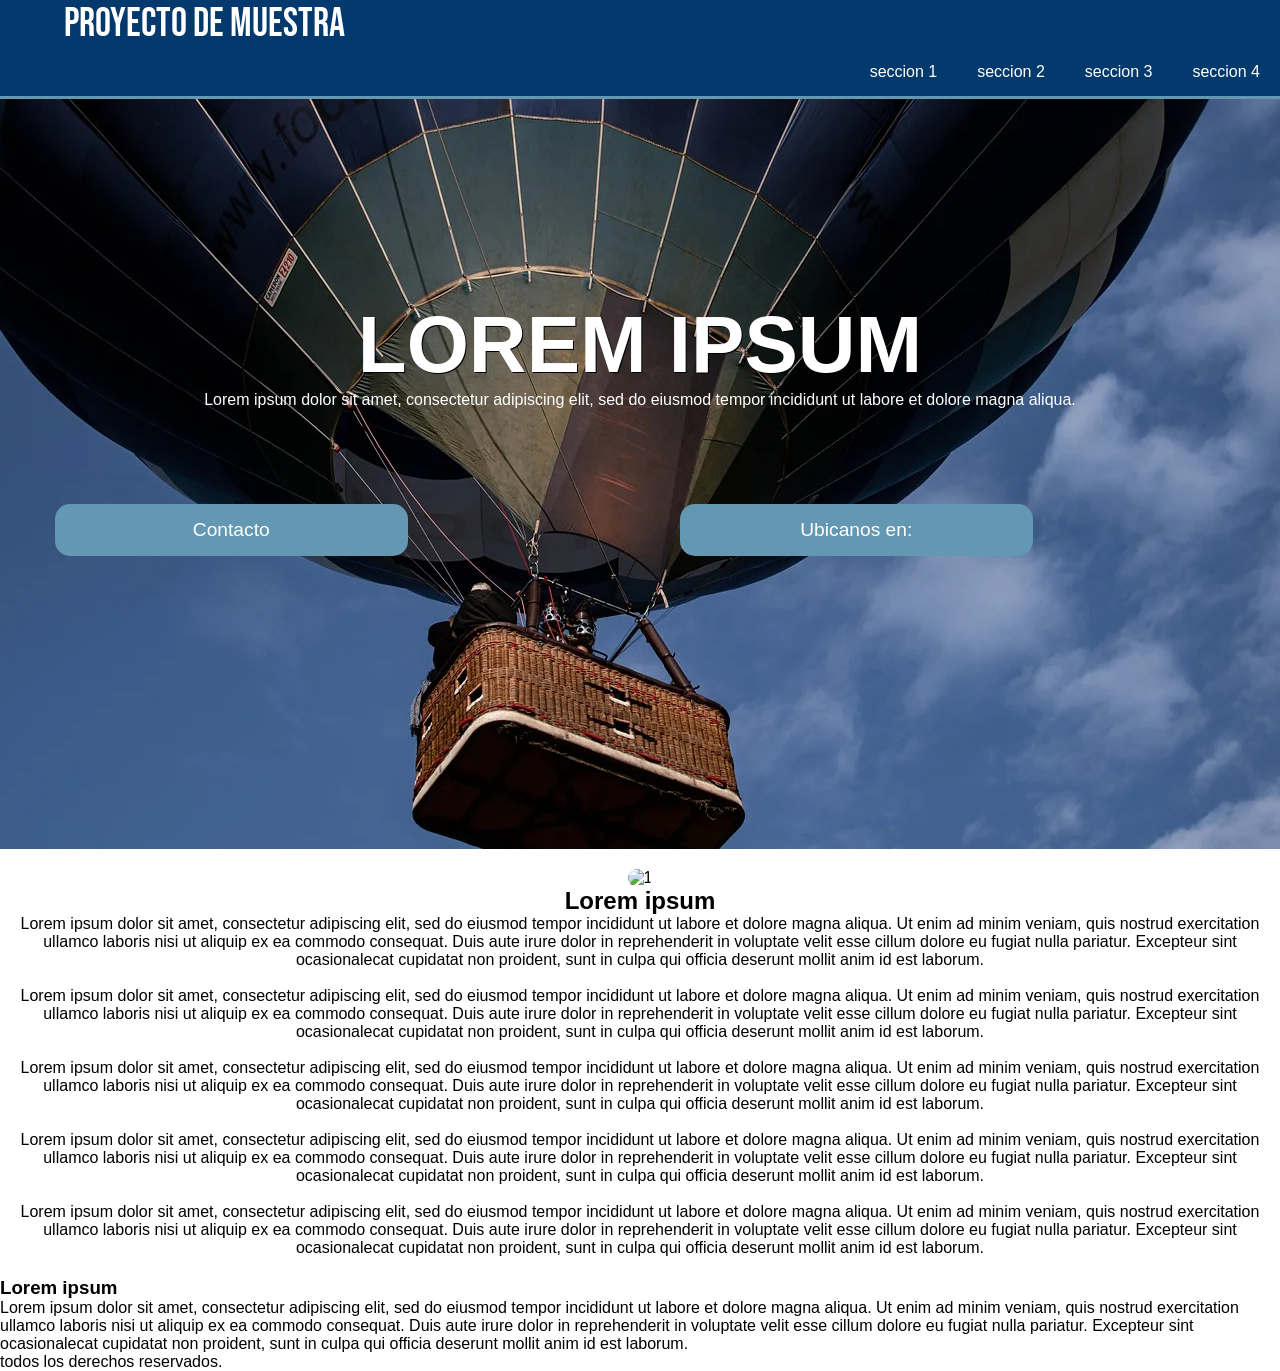
==== index.html @ 07036539 "Add files via upload Solo página principal sin modificación en el artículo ...solo el header y el ca" ====
<!DOCTYPE html>
<html lang="es">
<head>
		<meta charset="utf-8">
		<meta name="description" content="base de proyecto de muestra">
	 <meta name="keywords" content="muestra, proyecto, base">
  	<meta name="author" content="Alexis Patricio Morales Hernández">
				<title>Proyecto de Muestra | inicio</title>
				<link rel="stylesheet" href="style.css">
</head>
<link rel="preconnect" href="https://fonts.gstatic.com">
<link href="https://fonts.googleapis.com/css2?family=Anton&display=swap" rel="stylesheet">
<link rel="preconnect" href="https://fonts.gstatic.com">
<link href="https://fonts.googleapis.com/css2?family=Fascinate&display=swap" rel="stylesheet">
<link rel="preconnect" href="https://fonts.gstatic.com">
<link href="https://fonts.googleapis.com/css2?family=Bebas+Neue&display=swap" rel="stylesheet">
   <header>
   				<section class="header">
   				
   				<input type="checkbox" id="menu">
<label for="menu"><img src="menu.png" alt=""></label>
       <span> Proyecto de muestra </span>
   				<nav class="contenedor">
       				<ul>
       						<li><a href="">seccion 1</a></li>
       						<li><a href="">seccion 2</a></li>
       						<li><a href="">seccion 3</a></li>
       						<li><a href="">seccion 4</a></li>
       				</ul>
       </nav>
       
   				</section>
   				<section id="portada">
												<h1> LOREM IPSUM </h1>
														<p class="portada">
Lorem ipsum dolor sit amet, consectetur adipiscing elit, sed do eiusmod tempor incididunt ut labore et dolore magna aliqua.
						            </p>
						            <div>
						            				<p class="izquierda">
	<buton><a href="#">Contacto</a></buton>
	                         </p>
	                         <p class="derecha">
	<buton><a href="#">Ubicanos en:</a></buton>
	                         </p>
	                    </div>
					</section>
   </header>
<body>
		   <section id="cuerpo">
		   				<div class="carousel">
		   								<ul>
<li><img src="imagen/1.jpg" alt="1"></li>
<li><img src="imagen/2.jpg" alt="2"></li>
<li><img src="imagen/3.jpg" alt="3"></li>
<li><img src="imagen/4.jpg" alt="4"></li>
<!--<li><img src="imagen/5.jpg" alt="5"></li> -->
		   								</ul>
		   				</div>
								<h2>Lorem ipsum</h2>
								
								<article>
												<p>
Lorem ipsum dolor sit amet, consectetur adipiscing elit, sed do eiusmod tempor incididunt ut labore et dolore magna aliqua. Ut enim ad minim veniam, quis nostrud exercitation ullamco laboris nisi ut aliquip ex ea commodo consequat. Duis aute irure dolor in reprehenderit in voluptate velit esse cillum dolore eu fugiat nulla pariatur. Excepteur sint ocasionalecat cupidatat non proident, sunt in culpa qui officia deserunt mollit anim id est laborum. 
												</p>
												<br/>
												<p>
Lorem ipsum dolor sit amet, consectetur adipiscing elit, sed do eiusmod tempor incididunt ut labore et dolore magna aliqua. Ut enim ad minim veniam, quis nostrud exercitation ullamco laboris nisi ut aliquip ex ea commodo consequat. Duis aute irure dolor in reprehenderit in voluptate velit esse cillum dolore eu fugiat nulla pariatur. Excepteur sint ocasionalecat cupidatat non proident, sunt in culpa qui officia deserunt mollit anim id est laborum. 
												</p>
												<br/>
												<p>
Lorem ipsum dolor sit amet, consectetur adipiscing elit, sed do eiusmod tempor incididunt ut labore et dolore magna aliqua. Ut enim ad minim veniam, quis nostrud exercitation ullamco laboris nisi ut aliquip ex ea commodo consequat. Duis aute irure dolor in reprehenderit in voluptate velit esse cillum dolore eu fugiat nulla pariatur. Excepteur sint ocasionalecat cupidatat non proident, sunt in culpa qui officia deserunt mollit anim id est laborum. 															
												</p>
												<br/>
												<p>
Lorem ipsum dolor sit amet, consectetur adipiscing elit, sed do eiusmod tempor incididunt ut labore et dolore magna aliqua. Ut enim ad minim veniam, quis nostrud exercitation ullamco laboris nisi ut aliquip ex ea commodo consequat. Duis aute irure dolor in reprehenderit in voluptate velit esse cillum dolore eu fugiat nulla pariatur. Excepteur sint ocasionalecat cupidatat non proident, sunt in culpa qui officia deserunt mollit anim id est laborum. 										
                   </p>	
                   <br/>
                   <p>
Lorem ipsum dolor sit amet, consectetur adipiscing elit, sed do eiusmod tempor incididunt ut labore et dolore magna aliqua. Ut enim ad minim veniam, quis nostrud exercitation ullamco laboris nisi ut aliquip ex ea commodo consequat. Duis aute irure dolor in reprehenderit in voluptate velit esse cillum dolore eu fugiat nulla pariatur. Excepteur sint ocasionalecat cupidatat non proident, sunt in culpa qui officia deserunt mollit anim id est laborum. 										
                   </p>	
								</article>
				</section>
				<section>
								<aside>
												<h3>Lorem ipsum</h3>
												<p>
Lorem ipsum dolor sit amet, consectetur adipiscing elit, sed do eiusmod tempor incididunt ut labore et dolore magna aliqua. Ut enim ad minim veniam, quis nostrud exercitation ullamco laboris nisi ut aliquip ex ea commodo consequat. Duis aute irure dolor in reprehenderit in voluptate velit esse cillum dolore eu fugiat nulla pariatur. Excepteur sint ocasionalecat cupidatat non proident, sunt in culpa qui officia deserunt mollit anim id est laborum. 										
                   </p>	
								</aside>
				</section>
				<foother>
								todos los derechos reservados.
				</foother>
</body>
</html>
---- style.css ----
html{
				font-family:arial;
				font-size:16px;
}
*{
				margin:0;
				padding: 0;
}
header{
				width: 100%;
			 
}
.header{
      width: 100%;
				background: #03396c;
				position:sticky;
				top:0;
				border-bottom:3px solid  #6497b1;
}

header .header span{
				font-size: 250%;
				font-family: 'Bebas Neue', cursive;
				text-align:center;
				padding: 2% 5%;
				height: 10%;
				color: #fff;
			
	    display:inline;
}
#portada{
     background: relative;
			background-image: url('fondo.webp');
			background-size: cover;
			height: 750px;
}
#portada h1{
				color: #fff;
				text-align: center;
				text-shadow:1px 1px 0px #000;
				font-size: 500%;
				padding-top: 200px;
}
.portada{
				color: #fff;
				text-align: center;
}

#portada div{
      background: ;
				height: 150px;
				padding: 60px 0 0 30px;
				display:block;
				box-align:center;
				margin-top: 30px;
}
#portada a{
				background: #6497b1;
				padding: 15px 20px;
				margin: 5px 25px;
				color: #fff;
				font-size: 120%;
				text-align: center;
				border-radius: 15px;
				width: 50%;
			 display:inline-block;
			 text-decoration:none;
}
#portada a:hover{
				background: rgba(0,0,9,.3);
				
}

.izquierda{
      width: 50%;
				float:left;
}
.derecha{
				float:right;
				width: 50%;
}

#cuerpo{
				padding: 20px;
				text-align:center;
}
.carousel{
				width: 95%;
				margin: auto;
				overflow:hidden;
				max-height: 400px;
				max-width: 500px;
				
}
.carousel ul{
      display: flex;
				padding: 0;
				width: 400%;
				
				animation: cambio 15s infinite alternate;
				
}
.carousel li{
				 list-style:none;
				 width: 100%;
}

.carousel img{
				width: 100%;
				border-radius: 10px;
}

@keyframes cambio {
				
				0%{margin-left: 0;}
				20%{margin-left: 0;}
				
				25%{margin-left: -100%;}
				45%{margin-left: -100%;}
				
				50%{margin-left: -200%;}
				75%{margin-left: -200%;}
				
				80%{margin-left: -300%;}
				100%{margin-left: -300%;}
}

header label img{
				max-height: 30px;
				max-width: 30px;
}
header{
				background: #03396c;
}
#menu{
				display:none;
}
header label {
				display:none;
				width: 30px;
				height: 30px;
				padding: 10px;
				border-right:2px solid #fff;
}
header label:hover {
				cursor: pointer;
				background: rgba(0,0,0,.3);
}

.contenedor ul{
				padding: 0;
				margin: 0;
				list-style:none;
				display:flex;
				justify-content:flex-end;
}
.contenedor ul li:hover{
				background: rgba(0,0,0,.3);
}
.contenedor ul li a {
				display:flex;
				padding: 15px 20px;
				color: #fff;
				text-decoration:none;
}

@media (max-width: 780px){
				header label{
								display:inline-block;
				}
				.contenedor{
								position:absolute;
								background: #03396c;
								width: 70%;
								margin-left: -80%;
								transition:all 0.5s;
				}
				.contenedor ul{
								flex-direction:column;
				}
				.contenedor li{
								border-top:3px solid #fff ;
				}
				
				#menu:checked ~ .contenedor{
								margin-left: 0%;
				}

}
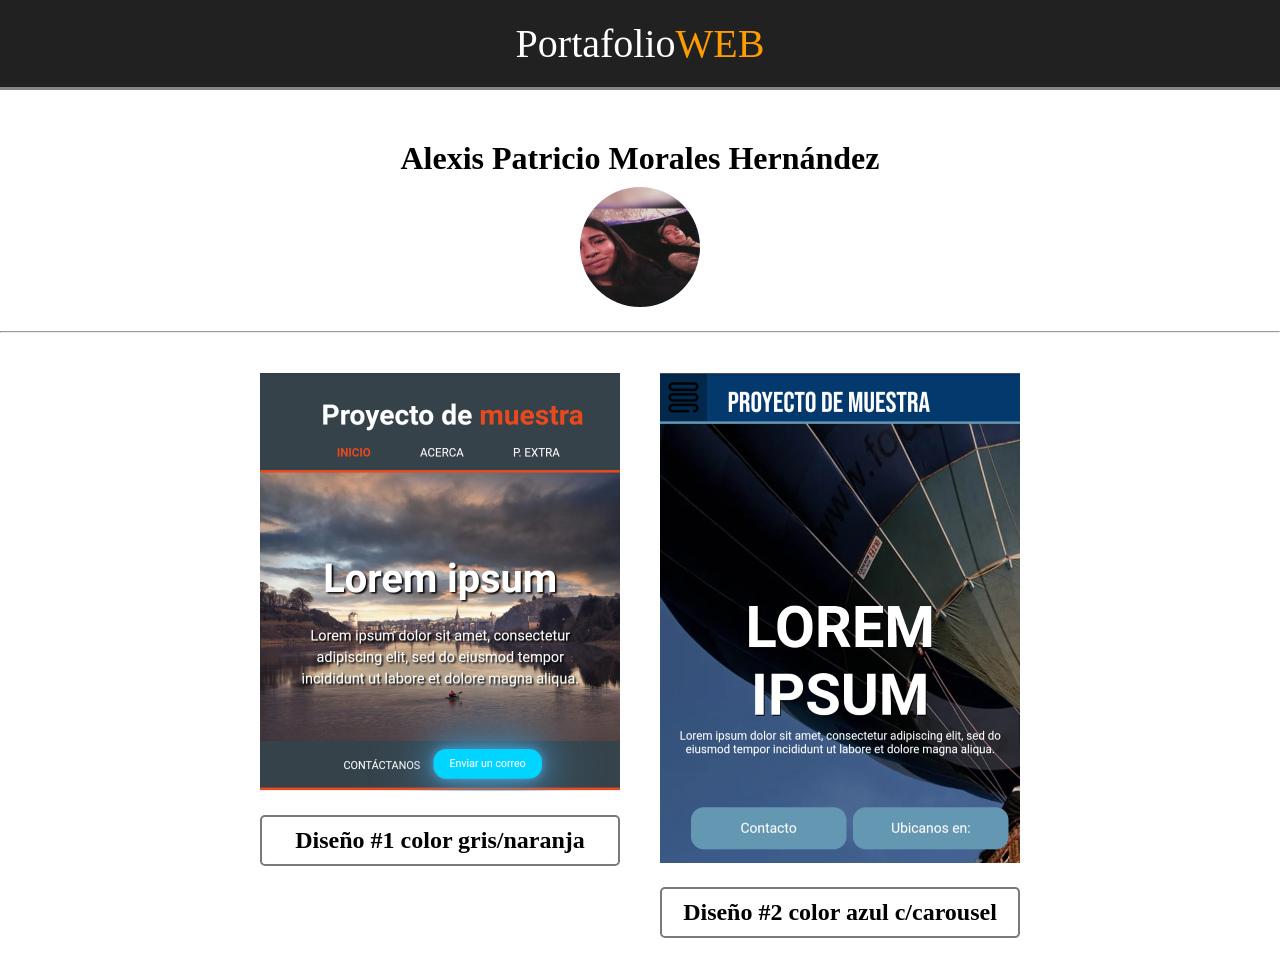
==== commit 30701154: "Add files via upload Carga de portafolio con 2 ejemplos" ====
--- a/index.html
+++ b/index.html
@@ -1,95 +1,41 @@
 <!DOCTYPE html>
 <html lang="es">
 <head>
-		<meta charset="utf-8">
-		<meta name="description" content="base de proyecto de muestra">
-	 <meta name="keywords" content="muestra, proyecto, base">
-  	<meta name="author" content="Alexis Patricio Morales Hernández">
-				<title>Proyecto de Muestra | inicio</title>
-				<link rel="stylesheet" href="style.css">
+				<meta charsert="utf-8>"
+				<meta name="descrition" content="portafolio de proyectos de paginas web">
+				<meta name="author" content="Alexis Patricio Morales Hernández">
+				<title>Portafolio | Alexis</title>
+				<link rel="stylesheet" href="style_portafolio.css">
 </head>
-<link rel="preconnect" href="https://fonts.gstatic.com">
-<link href="https://fonts.googleapis.com/css2?family=Anton&display=swap" rel="stylesheet">
-<link rel="preconnect" href="https://fonts.gstatic.com">
-<link href="https://fonts.googleapis.com/css2?family=Fascinate&display=swap" rel="stylesheet">
-<link rel="preconnect" href="https://fonts.gstatic.com">
-<link href="https://fonts.googleapis.com/css2?family=Bebas+Neue&display=swap" rel="stylesheet">
-   <header>
-   				<section class="header">
-   				
-   				<input type="checkbox" id="menu">
-<label for="menu"><img src="menu.png" alt=""></label>
-       <span> Proyecto de muestra </span>
-   				<nav class="contenedor">
+<body>
+				<header>
+
+
+<input type="checkbox" id="menu" >
+<label for="menu"><img src="menu4.png" alt=""></label>
+<span class="tittle">Portafolio <span class="web">WEB</span></span>
+
+       <nav class="contenedor">
        				<ul>
-       						<li><a href="">seccion 1</a></li>
-       						<li><a href="">seccion 2</a></li>
-       						<li><a href="">seccion 3</a></li>
-       						<li><a href="">seccion 4</a></li>
-       				</ul>
-       </nav>
-       
-   				</section>
-   				<section id="portada">
-												<h1> LOREM IPSUM </h1>
-														<p class="portada">
-Lorem ipsum dolor sit amet, consectetur adipiscing elit, sed do eiusmod tempor incididunt ut labore et dolore magna aliqua.
-						            </p>
-						            <div>
-						            				<p class="izquierda">
-	<buton><a href="#">Contacto</a></buton>
-	                         </p>
-	                         <p class="derecha">
-	<buton><a href="#">Ubicanos en:</a></buton>
-	                         </p>
-	                    </div>
-					</section>
-   </header>
-<body>
-		   <section id="cuerpo">
-		   				<div class="carousel">
-		   								<ul>
-<li><img src="imagen/1.jpg" alt="1"></li>
-<li><img src="imagen/2.jpg" alt="2"></li>
-<li><img src="imagen/3.jpg" alt="3"></li>
-<li><img src="imagen/4.jpg" alt="4"></li>
-<!--<li><img src="imagen/5.jpg" alt="5"></li> -->
-		   								</ul>
-		   				</div>
-								<h2>Lorem ipsum</h2>
+		<li><a href="index1.html">Proyecto 1</a></li>
+		<li><a href="index2.html">Proyecto 2</a></li>
+		<li><a href="#">Proyecto 3</a></li>
+									</ul>
+								</nav>
+				</header>
+				<main>
+								<div class="nombre">
+					<h1>Alexis Patricio Morales Hernández</h1>
+					 <div class="img"><img src="portada1.jpg" alt="foto de perfil"></div>
+					    </div>
+					    <hr/>
+					    <section class="proyectos">
+<div class="links"><a href="index1.html"><img src="proyecto1.png" alt="proyecto 1"><h2>Diseño #1 color gris/naranja</h2></a></div>
+<div class="links"><a href="index2.html"><img src="proyecto2.png" alt="proyecto 2"><h2>Diseño #2 color azul c/carousel</h2></a></div>
+					    </section>
+				</main>
+				<foother>
 								
-								<article>
-												<p>
-Lorem ipsum dolor sit amet, consectetur adipiscing elit, sed do eiusmod tempor incididunt ut labore et dolore magna aliqua. Ut enim ad minim veniam, quis nostrud exercitation ullamco laboris nisi ut aliquip ex ea commodo consequat. Duis aute irure dolor in reprehenderit in voluptate velit esse cillum dolore eu fugiat nulla pariatur. Excepteur sint ocasionalecat cupidatat non proident, sunt in culpa qui officia deserunt mollit anim id est laborum. 
-												</p>
-												<br/>
-												<p>
-Lorem ipsum dolor sit amet, consectetur adipiscing elit, sed do eiusmod tempor incididunt ut labore et dolore magna aliqua. Ut enim ad minim veniam, quis nostrud exercitation ullamco laboris nisi ut aliquip ex ea commodo consequat. Duis aute irure dolor in reprehenderit in voluptate velit esse cillum dolore eu fugiat nulla pariatur. Excepteur sint ocasionalecat cupidatat non proident, sunt in culpa qui officia deserunt mollit anim id est laborum. 
-												</p>
-												<br/>
-												<p>
-Lorem ipsum dolor sit amet, consectetur adipiscing elit, sed do eiusmod tempor incididunt ut labore et dolore magna aliqua. Ut enim ad minim veniam, quis nostrud exercitation ullamco laboris nisi ut aliquip ex ea commodo consequat. Duis aute irure dolor in reprehenderit in voluptate velit esse cillum dolore eu fugiat nulla pariatur. Excepteur sint ocasionalecat cupidatat non proident, sunt in culpa qui officia deserunt mollit anim id est laborum. 															
-												</p>
-												<br/>
-												<p>
-Lorem ipsum dolor sit amet, consectetur adipiscing elit, sed do eiusmod tempor incididunt ut labore et dolore magna aliqua. Ut enim ad minim veniam, quis nostrud exercitation ullamco laboris nisi ut aliquip ex ea commodo consequat. Duis aute irure dolor in reprehenderit in voluptate velit esse cillum dolore eu fugiat nulla pariatur. Excepteur sint ocasionalecat cupidatat non proident, sunt in culpa qui officia deserunt mollit anim id est laborum. 										
-                   </p>	
-                   <br/>
-                   <p>
-Lorem ipsum dolor sit amet, consectetur adipiscing elit, sed do eiusmod tempor incididunt ut labore et dolore magna aliqua. Ut enim ad minim veniam, quis nostrud exercitation ullamco laboris nisi ut aliquip ex ea commodo consequat. Duis aute irure dolor in reprehenderit in voluptate velit esse cillum dolore eu fugiat nulla pariatur. Excepteur sint ocasionalecat cupidatat non proident, sunt in culpa qui officia deserunt mollit anim id est laborum. 										
-                   </p>	
-								</article>
-				</section>
-				<section>
-								<aside>
-												<h3>Lorem ipsum</h3>
-												<p>
-Lorem ipsum dolor sit amet, consectetur adipiscing elit, sed do eiusmod tempor incididunt ut labore et dolore magna aliqua. Ut enim ad minim veniam, quis nostrud exercitation ullamco laboris nisi ut aliquip ex ea commodo consequat. Duis aute irure dolor in reprehenderit in voluptate velit esse cillum dolore eu fugiat nulla pariatur. Excepteur sint ocasionalecat cupidatat non proident, sunt in culpa qui officia deserunt mollit anim id est laborum. 										
-                   </p>	
-								</aside>
-				</section>
-				<foother>
-								todos los derechos reservados.
 				</foother>
 </body>
 </html>
--- a/style_portafolio.css
+++ b/style_portafolio.css
@@ -0,0 +1,90 @@
+@import url(style_barra.css);
+
+*{
+				padding: 0;
+				
+				margin: 0;
+}
+main{
+				box-size:border-box;
+}
+header{
+				width: 100%;
+				background: #212121;
+				border-bottom:3px solid #848484;
+}
+
+nav ul {
+				display:flex;
+				list-style:none;
+				
+}
+nav ul li {
+				padding: 0 20px 10px 0;
+}
+nav ul li a{
+				text-decoration:none;
+				color: #fff;
+}
+
+.web{
+				color: #ff9d00;
+				
+}
+
+h1{
+				text-align:center;
+				padding: 40px 40px 10px 40px;
+				margin-top: 10px;
+}
+.nombre div {
+				width: 100%;
+}
+.nombre .img{
+      display: block;
+      text-align:center;
+				width: 30%;
+				margin-left:35%;
+				border-radius: 50% ;
+}
+
+.nombre .img img{
+				max-height: 120px;
+				max-width: 120px;
+				width: 100%;
+				border-radius: 50%;
+				margin-bottom: 20px;
+}
+
+.proyectos{
+				display:flex;
+				flex-wrap:wrap;
+				padding: 20px;
+				
+				justify-content:center;
+				items-align: middle;
+}
+.links img{
+				width: 90%;
+				padding: 5%;
+				max-width: 400px;
+				min-width: 300px;
+}
+.links h2{
+				font-size: 150%;
+				margin-left: 10px;
+				padding: 10px;
+				text-align:center;
+				margin: 0 20px 0 20px;
+				color: #000;
+				justify-content:center;
+				border:2px solid #7a7a7a;
+				border-radius: 5px;
+}
+.links h2:hover{
+				background: rgba(0,0,0,.3);
+}
+
+.links a{
+				text-decoration:none;
+}
